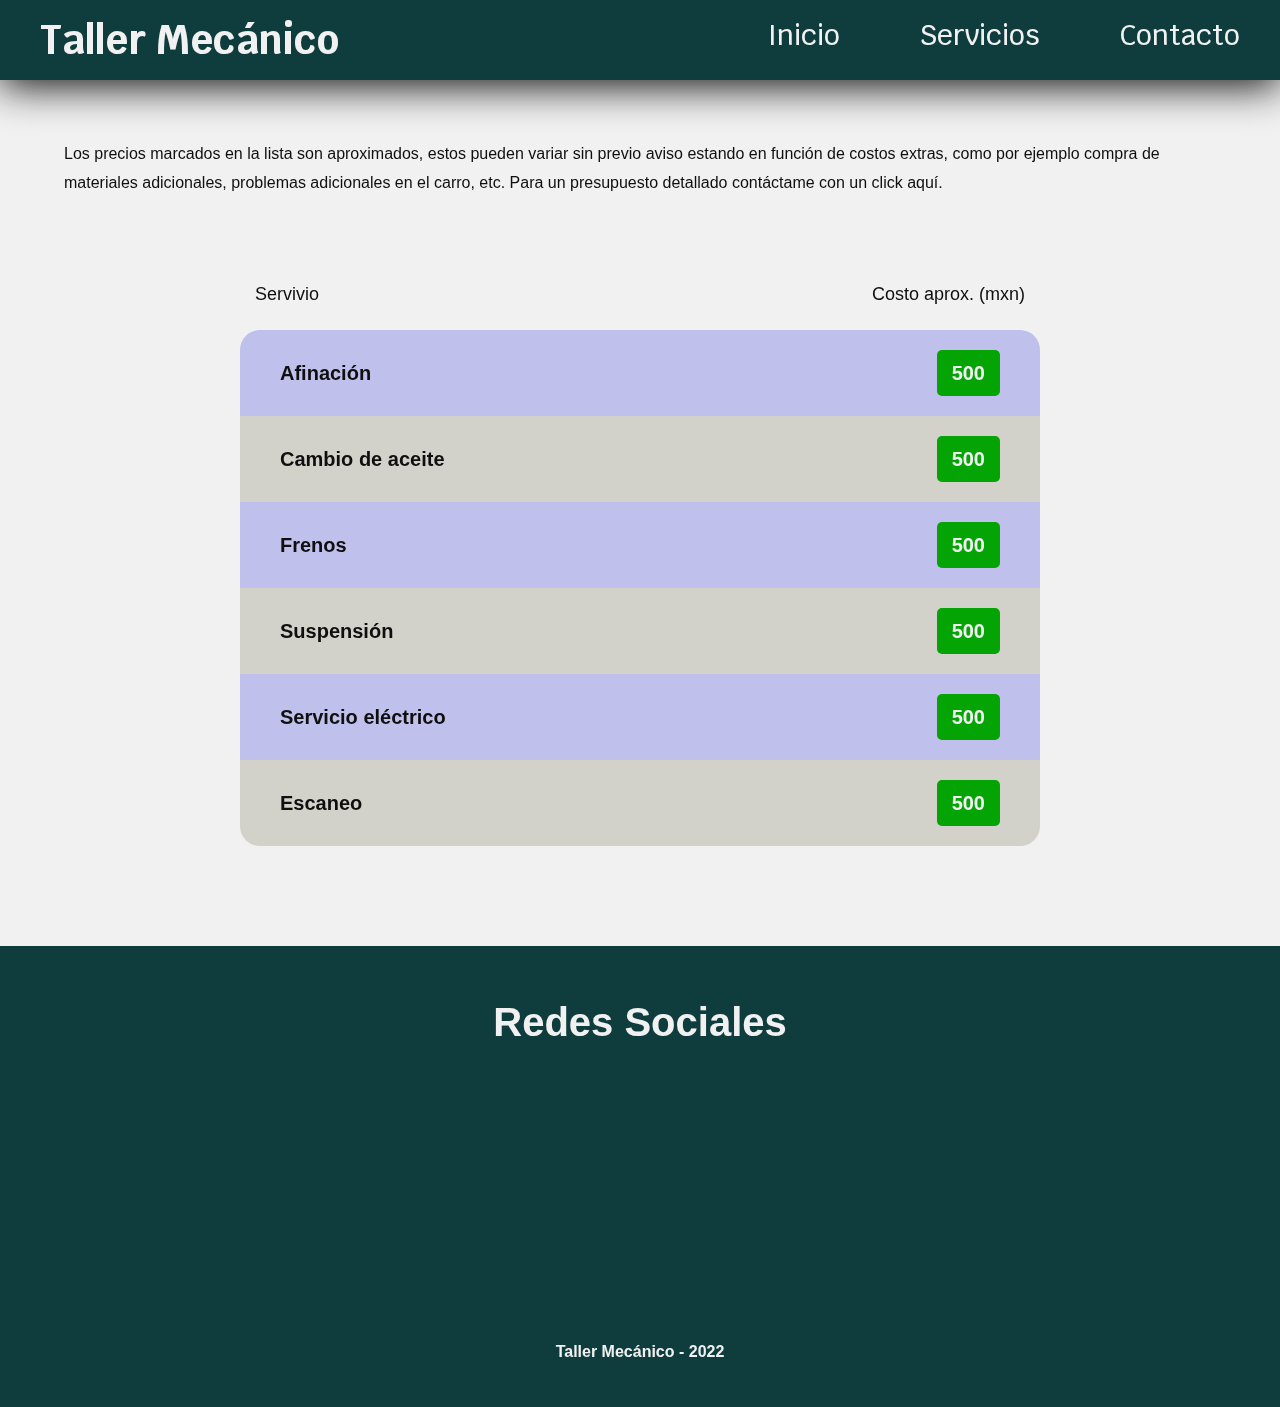
==== all_services.html @ ab302814 "First Commit" ====
<!DOCTYPE html>
<html lang="es">
  <head>
    <meta charset="UTF-8">
    <meta http-equiv="X-UA-Compatible" content="IE=edge">
    <meta name="viewport" content="width=device-width, initial-scale=1.0"><link href="https://unpkg.com/aos@2.3.1/dist/aos.css" rel="stylesheet">
<link rel="stylesheet" href="https://cdnjs.cloudflare.com/ajax/libs/font-awesome/6.1.2/css/all.min.css" integrity="sha512-1sCRPdkRXhBV2PBLUdRb4tMg1w2YPf37qatUFeS7zlBy7jJI8Lf4VHwWfZZfpXtYSLy85pkm9GaYVYMfw5BC1A==" crossorigin="anonymous" referrerpolicy="no-referrer" />
<link rel="preconnect" href="https://fonts.googleapis.com">
<link rel="preconnect" href="https://fonts.gstatic.com" crossorigin>
<link href="https://fonts.googleapis.com/css2?family=Krub:wght@200;400;500;700&display=swap" rel="stylesheet">
    <link rel="stylesheet" href="css/normalize.css">
    <link rel="stylesheet" href="css/styles.css">
    <title>Taller Mecánico</title>
  </head>
  <body> 
        <nav class="single-page main-menu"> 
          <h2 class="main-menu__title">Taller Mecánico</h2>
          <ul class="main-menu__list"> 
            <li class="main-menu__element"> <a class="main-menu__link" href="index.html">Inicio</a></li>
            <li class="main-menu__element"> <a class="main-menu__link" href="services.html">Servicios</a></li>
            <li class="main-menu__element"> <a class="main-menu__link" href="contact.html">Contacto</a></li>
          </ul>
          <div class="main-menu__mobile"> <i class="color-mainWhite color-mainGray--hover cursor-pointer fa-solid fa-bars"></i></div>
        </nav>
        <div class="single-page menu-mobile"> 
          <div class="menu-mobile__container"> <i class="menu-mobile__close color-mainWhite color-mainGray--hover cursor-pointer fa-solid fa-xmark"></i>
            <ul class="menu-mobile__list"> 
            </ul>
          </div>
        </div>
    <main id="singlePage">
      <section class="all_services">
        <p class="all_services__description container">Los precios marcados en la lista son aproximados, estos pueden variar sin previo aviso estando en función de costos extras, como por ejemplo compra de materiales adicionales, problemas adicionales en el carro, etc. Para un presupuesto detallado contáctame <a class="clear-link color-mainBlack color-mainGreen--hover" href="#">con un click aquí.</a></p>
        <div class="all_services__titles"><span class="all_services__title_1">Servivio</span><span class="all_services__title_2">Costo aprox. (mxn)</span></div>
        <ul class="all_services__list clear-list">
          <li class="all_services__service"><span class="all_services__row bg-second-blue clear-link"><span class="all_services__name">Afinación </span><span class="all_services__price">500</span></span>
            <div class="all_services__content bg-second-orange">
              <p>Lorem ipsum dolor, sit amet consectetur adipisicing elit. Minus saepe inventore itaque aliquid, molestias.</p>
            </div>
          </li>
          <li class="all_services__service"><span class="all_services__row bg-second-gray clear-link"><span class="all_services__name">Cambio de aceite</span><span class="all_services__price">500</span></span>
            <div class="all_services__content bg-second-orange">
              <p>Lorem ipsum dolor sit amet consectetur, adipisicing elit. Assumenda obcaecati fuga ad blanditiis commodi est, culpa nostrum unde ab sint fugiat nihil sapiente id. Aspernatur molestias iste dignissimos officia inventore?</p>
              <p>Lorem ipsum dolor sit amet consectetur, adipisicing elit. Assumenda obcaecati fuga ad blanditiis commodi est, culpa nostrum unde ab sint fugiat nihil sapiente id. Aspernatur molestias iste dignissimos officia inventore?</p>
            </div>
          </li>
          <li class="all_services__service"><span class="all_services__row bg-second-blue clear-link"><span class="all_services__name">Frenos</span><span class="all_services__price">500</span></span>
            <div class="all_services__content bg-second-orange">
              <p>Lorem ipsum dolor, sit amet consectetur adipisicing elit. Minus saepe inventore itaque aliquid, molestias.</p>
            </div>
          </li>
          <li class="all_services__service"><span class="all_services__row bg-second-gray clear-link"><span class="all_services__name">Suspensión </span><span class="all_services__price">500</span></span>
            <div class="all_services__content bg-second-orange">
              <p>Lorem ipsum dolor sit amet consectetur, adipisicing elit. Assumenda obcaecati fuga ad blanditiis commodi est, culpa nostrum unde ab sint fugiat nihil sapiente id. Aspernatur molestias iste dignissimos officia inventore?</p>
              <p>Lorem ipsum dolor sit amet consectetur, adipisicing elit. Assumenda obcaecati fuga ad blanditiis commodi est, culpa nostrum unde ab sint fugiat nihil sapiente id. Aspernatur molestias iste dignissimos officia inventore?</p>
            </div>
          </li>
          <li class="all_services__service"><span class="all_services__row bg-second-blue clear-link"><span class="all_services__name">Servicio eléctrico</span><span class="all_services__price">500</span></span>
            <div class="all_services__content bg-second-orange">
              <p>Lorem ipsum dolor, sit amet consectetur adipisicing elit. Minus saepe inventore itaque aliquid, molestias.</p>
            </div>
          </li>
          <li class="all_services__service"><span class="all_services__row bg-second-gray clear-link"><span class="all_services__name">Escaneo</span><span class="all_services__price">500</span></span>
            <div class="all_services__content bg-second-orange">
              <p>Lorem ipsum dolor sit amet consectetur, adipisicing elit. Assumenda obcaecati fuga ad blanditiis commodi est, culpa nostrum unde ab sint fugiat nihil sapiente id. Aspernatur molestias iste dignissimos officia inventore?</p>
              <p>Lorem ipsum dolor sit amet consectetur, adipisicing elit. Assumenda obcaecati fuga ad blanditiis commodi est, culpa nostrum unde ab sint fugiat nihil sapiente id. Aspernatur molestias iste dignissimos officia inventore?</p>
            </div>
          </li>
        </ul>
      </section>
      <script src="js/app_accordion.js"> </script>
    </main>
    <footer class="footer">
      <h3 class="color-mainWhite font-size-4 text-center">Redes Sociales</h3>
      <div class="wheels-social"><a href="#" data-aos="zoom-out">
          <div class="wheel-container">
            <div class="wheel">
              <div class="wheel__inner"></div>
            </div><i class="wheel-social fa-brands fa-tiktok"></i>
          </div></a><a href="#" data-aos="zoom-out">
          <div class="wheel-container">
            <div class="wheel">
              <div class="wheel__inner"></div>
            </div><i class="wheel-social fa-brands fa-facebook"></i>
          </div></a><a href="#" data-aos="zoom-out">
          <div class="wheel-container">
            <div class="wheel">
              <div class="wheel__inner"></div>
            </div><i class="wheel-social fa-brands fa-instagram"></i>
          </div></a></div>
      <h4 class="color-mainWhite text-center">Taller Mecánico - 2022</h4>
    </footer>
    <script src="https://unpkg.com/aos@2.3.1/dist/aos.js"></script>
    <script>AOS.init({duration: 600, once: true});</script>
    <script src="js/app_scroll.js"></script>
    <script src="js/app_mobile.js"></script>
  </body>
</html>
---- css/styles.css ----
/*************************************************************/
/************************* Variables *************************/
/*************************************************************/

:root {
    /* Colors */
    --main-black:            #100F0F;
    --main-green:            #0F3D3E;
    --main-darkGreen:        #031f20;
    --main-gray:             #E2DCC8;
    --main-white:            #F1F1F1;
    --main-transparentWhite: rgba(241, 241, 241, 0.3);
    --main-transparentBlack: rgba(16, 15, 15, 0.6);

    --second-gray:   #d2d2ca;
    --second-blue:   rgb(192, 192, 236);
    --second-green:  rgb(5, 164, 5);
    --second-orange: rgb(251, 229, 188);
    /* Fonts */
    --main-font: 'Krub', sans-serif;

}

/************************************************************/
/************************* Settings *************************/
/************************************************************/

*, *:before, *:after {
    box-sizing: inherit;
    margin:     0;
    padding:    0;
}

html {
    box-sizing: border-box;
    font-size:  62.5%;
}

body {
    background-color: var(--main-white);
    color:            var(--main-black);
    font-family:      Arial, Helvetica, sans-serif;
    font-size:        1.6rem;
    line-height:      1.8;
    overflow-x:       hidden;
}

body::-webkit-scrollbar {
    background-color: var(--main-gray);
    width:            1.2rem;
}

body::-webkit-scrollbar-thumb {
    background-color: var(--main-green);
    border-radius:    1rem;
}

body::-webkit-scrollbar-thumb:hover {
    background-color: var(--main-darkGreen);
    border-radius:    1rem;
}


/*************************************************************/
/************************* Utilities *************************/
/*************************************************************/

.bg-second-blue {
    background-color: var(--second-blue);
}

.bg-second-gray {
    background-color: var(--second-gray);
}

.bg-second-green {
    background-color: var(--second-green);
}

.bg-second-orange {
    background-color: var(--second-orange);
}

.button {
    border:           none;
    background-color: var(--main-green);
    border-radius:    4rem;
    color:            var(--main-white);
    font-size:        2rem;
    padding:          1.6rem 3.2rem;
    transition:       all linear 0.2s;
}

.button:hover {
    background-color: var(--main-darkGreen);
    color:            var(--main-gray);
    cursor:           pointer;
    transform:        scale(1.01);
}

@media (max-width: 950px) {
    .button {
        font-size: 1.6rem;
        padding:   1.4rem 2.8rem;
    }
}

@media (max-width: 500px) {
    .button {
        font-size: 1.2rem;
        padding:   1.2rem 2.4rem;
    }
}

.clear-link {
    text-decoration: none;
}

.clear-list {
    list-style: none;
}

.container {
    margin:    0 auto;
    max-width: 120rem;
    width:     90%;
}

@media (max-width: 500px) {
    .container {
        width: 95%;
    }
}

.color-mainWhite {
    color: var(--main-white);
}

.color-mainGray {
    color: var(--main-gray);
}

.color-mainGreen {
    color: var(--main-green);
}

.color-mainBlack {
    color: var(--main-black);
}

.color-mainWhite--hover:hover {
    color: var(--main-white);
}

.color-mainGray--hover:hover {
    color: var(--main-gray);
}

.color-mainGreen--hover:hover {
    color: var(--main-green);
}

.color-mainBlack--hover:hover {
    color: var(--main-black);
}

.cursor-pointer:hover {
    cursor: pointer;
}

.display-none {
    display: none;
}

.font-size-2 {
    font-size: 2rem;
}

.font-size-3 {
    font-size: 3rem;
}

.font-size-4 {
    font-size: 4rem;
}

#singlePage {
    margin-top: 14rem;
}

.text-center {
    text-align: center;
}


/*************************************************************/
/************************* Main Menu *************************/
/*************************************************************/

/* Desktop */

.main-menu {
    align-items:      center;
    background-color: transparent;
    display:          flex;
    font-family:      var(--main-font);
    height:           8rem;
    justify-content:  space-between;
    left:             0;
    padding-left:     4rem;
    position:         fixed;
    right:            0;
    top:              0;
    transition:       top 1s, background-color 1s;
    z-index:          100;
}

.main-menu.single-page {
    background-color: var(--main-green);
}

.main-menu__title {
    color:     var(--main-white);
    font-size: 4rem;
}

.main-menu__list {
    align-items:     center;
    display:         flex;
    height:          100%;
    justify-content: flex-end;
    list-style:      none;
}

.main-menu__element {
    height: 100%;
}

.main-menu__link {
    border-bottom:   0.5rem solid transparent;
    color:           var(--main-white);
    display:         inline-block;
    font-size:       2.8rem;
    font-weight:     500;
    height:          100%;
    padding:         1rem 4rem;
    text-decoration: none;
}

.main-menu__link:hover {
    color: var(--main-gray);
}

.single-page,
.main-menu__listMod {
    box-shadow: 0 0.6rem 4rem var(--main-black);
}

.single-page .main-menu__link:hover,
.main-menu__listMod .main-menu__link:hover {
    border-bottom: 0.5rem solid var(--main-gray);
}

.main-menu__mobile {
    display: none;
}

/* Mobile */

.menu-mobile {
    background-color: var(--main-green);
    box-shadow:       0 0.6rem 2rem var(--main-black);
    display:          none;
    left:             0;
    position:         fixed;
    right:            0;
    top:              -40rem;
    transition:       top ease-in-out 0.6s;
    z-index:          200;
}

.menu-mobile__container {
    position: relative;
}

.menu-mobile__close {
    font-size: 2.8rem;
    position:  absolute;
    right:     4rem;
    top:       2rem;
}

.menu-mobile__list {
    align-items:     center;
    display:         flex;
    flex-direction:  column;
    justify-content: center;
    list-style:      none;
    padding:         4rem 0;
}

.menu-mobile__link {
    border-bottom:   0.5rem solid transparent;
    color:           var(--main-white);
    display:         inline-block;
    font-size:       2.4rem;
    font-weight:     500;
    height:          100%;
    padding:         1rem 4rem;
    text-decoration: none;
}

.menu-mobile__link:hover {
    border-bottom: 0.5rem solid var(--main-gray);
    color:         var(--main-gray);
}

@media (max-width: 950px) {
    .main-menu__title {
        font-size: 3.4rem;
    }

    .main-menu__list {
        display: none;
    }

    .main-menu__mobile {
        display:      block;
        font-size:    2.6rem;
        margin-right: 4rem;
    }
}

@media (max-width: 500px) {
    .main-menu {
        padding-left: 2rem;
    }

    .main-menu__title {
        font-size: 2.8rem;
    }

    .main-menu__mobile {
        font-size:    2rem;
        margin-right: 2rem;
    }
}


/**********************************************************/
/************************* Header *************************/
/**********************************************************/

.header {
    align-items:     flex-start;
    border-radius:   0 0 50% 50% / 0 0 20% 20%;
    display:         flex;
    flex-direction:  column;
    height:          60rem;
    justify-content: center;
    overflow-x:      hidden;
    margin-bottom:   10rem;
    padding:         0 10%;
    transform:       scale(1.2);    
}

.header.header-index {
    background: url('../img/jpg/auto2.jpg') no-repeat center center/cover;
    overflow-x: hidden;
}

.header.header-services {
    background: url('../img/jpg/services.jpg') no-repeat center center/cover;
    overflow-x: hidden;
}

/* .header.header-contact {

} */

.header__message {
    color:     var(--main-white);
    font-size: 3rem;
}

.header__button {
    margin-top: 2rem;
}

@media (max-width: 950px) {
    .header {
        align-items: center;
        padding:     0 2rem;
        transform:   scale(1);    
    }

    .header__message {
        font-size:  2.4rem;
        margin:     0 2rem;
        text-align: center;
    }

    .header__button {
        margin-top: 8rem;
    }
}


/***********************************************************************/
/************************* Service Description *************************/
/***********************************************************************/

.service-descriptions {
    align-items:     center;
    display:         flex;
    flex-wrap:       wrap;
    justify-content: space-evenly;
}

.service-description {
    margin:  2rem 0;
    padding: 2rem;
    width:   max(30rem, 30%);
}

.service-description__image {
    align-items:      center;
    background-color: var(--main-darkGreen);
    border-radius:    50%;
    display:          flex;
    height:           20rem;
    justify-content:  center;
    margin:           2rem auto;
    width:            20rem;
}

.service-description__text {
    margin:     0 auto;
    text-align: center;
    width:      90%;
}

@media (max-width: 700px) {
    .service-descriptions {
        flex-direction: column;
    }
}


/*************************************************************/
/************************* Services **************************/
/*************************************************************/

.galery-services {
    display:         flex;
    flex-wrap:       wrap;
    justify-content: space-between;
}

.galery-service {
    align-items:     center;
    display:         flex;
    font-size:       2.6rem;
    font-weight:     700;
    height:          30rem;
    justify-content: center;
    margin:          1rem 0;
    transition:      width linear 0.08s;
}

.galery-service a {
    align-items:     center;
    display:         flex;
    height:          100%;
    justify-content: center;
    padding:         2rem;
    text-align:      center;
    transition:      all linear 0.1s;
    width:           100%;
}

.galery-service a:hover {
    background-color: var(--main-transparentBlack);
}

.galery-service--50 {
    width: calc(50% - 1rem);
}

.galery-service--30 {
    width: calc(33.33% - 1rem);
}

.galery-service--50.galery-selected {
    width: calc(66.8% - 1rem);
}

.galery-service--50.galery-lateral {
    width: calc(33.3% - 1rem);
}

.galery-service--30.galery-selected {
    width: calc(50% - 1rem);
}

.galery-service--30.galery-lateral {
    width: calc(25% - 1rem);
}

@media (max-width: 850px) {
    .galery-services {
        flex-direction: column;
    }

    .galery-service--50 {
        width: max(100%, 25rem);
    }
    
    .galery-service--30 {
        width: max(100%, 25rem);
    }
}


/****************************************************************/
/************************* All Services *************************/
/****************************************************************/

.all_services__titles {
    align-items:     center;
    display:         flex;
    font-size:       1.8rem;
    font-weight:     500;
    justify-content: space-between;
    margin:          0 auto;
    margin-bottom:   2rem 0;
    padding:         2rem;
    width:           min(95%, 85rem);
}

.all_services__title_1 {
    padding:    0 4rem 0 2rem;
    text-align: center;
}

.all_services__title_2 {
    padding:    0 2rem 0 4rem;
    text-align: center;
}

.all_services__description {
    margin-bottom: 6rem;
}

.all_services__list {
    border-radius: 2rem;
    margin:        0 auto;
    min-width:     25rem;
    overflow:      hidden;
    width:         min(95%, 80rem);
}

.all_services__row {
    align-items:     center;
    color:           var(--main-black);
    display:         flex;
    font-size:       2rem;
    font-weight:     700;
    justify-content: space-between;
    padding:         2rem 4rem;
}

.all_services__row:hover {
    cursor: pointer;
}

.all_services__price {
    background-color: var(--second-green);
    border-radius:    0.5rem;
    color:            var(--main-white);
    margin-left:      4rem;
    padding:          0.5rem 1.5rem;
}

.all_services__content {
    padding:    0 4rem;
    margin: 0 auto;
    max-height: 0;
    overflow: auto;
    transition: max-height linear 0.2s;
    width: 98%;
}

.all_services__content.all_services__content-active {
    max-height: 30rem;
    padding:    4rem;
}

@media (max-width: 600px) {
    .all_services__title_1 {
        padding: 0 4rem 0 0;
        text-align: center;
    }
    
    .all_services__title_2 {
        padding: 0 0 0 4rem;
    }

    .all_services__list {
        width: 95%;
    }    
}


/**********************************************************/
/************************* Footer *************************/
/**********************************************************/

.footer {
    background-color: var(--main-green);
    margin-top:       10rem;
    min-height:       40rem;
    padding:          4rem 0;
}


/**********************************************************/
/************************* Wheels *************************/
/**********************************************************/

.wheels-social {
    display:         flex;
    flex-wrap:       wrap;
    justify-content: center;
    padding:         2rem;
}

.wheel-container {
    border-radius: 50%;
    height:        200px;
    margin:        2rem 4rem;
    position:      relative;
    transition:    all ease-out 1s;
    width:         200px;
}

.wheel-container:hover {
    transform: rotate(360deg);
}

.wheel {
    bottom:        0; 
    border-radius: 50%;
    left:          0;
    position:      absolute;
    right:         0;
    top:           0;
}

.wheel-social {
    bottom:    65px;
    color:     white;
    font-size: 70px;
    left:      65px;
    position:  absolute;
    right:     65px;
    top:       65px;
    z-index:   20;
}

.wheel__inner {
    background:    rgb(0,0,0);
    background:    radial-gradient(circle, rgba(0,0,0,1) 0%, rgba(51,51,51,1) 64%, rgba(255,255,255,1) 100%);    height: 300px;
    border-radius: 50%;
    height:        200px;
    position:      relative;
    width:         200px;
}

.wheel__inner::after {
    border:        solid 8px white;
    border-radius: 50%;
    bottom:        25px;
    content:       "";
    height:        150px;
    left:          25px;
    position:      absolute;
    right:         25px;
    top:           25px;
    width:         150px;
    z-index:       10;
}

.wheel__inner::before {
    background-color: gray;
    bottom:           50px;
    border-radius:    50%;
    content:          "";
    height:           100px;
    left:             50px;
    position:         absolute;
    right:            50px;
    top:              50px;
    width:            100px;
    z-index:          20;
}
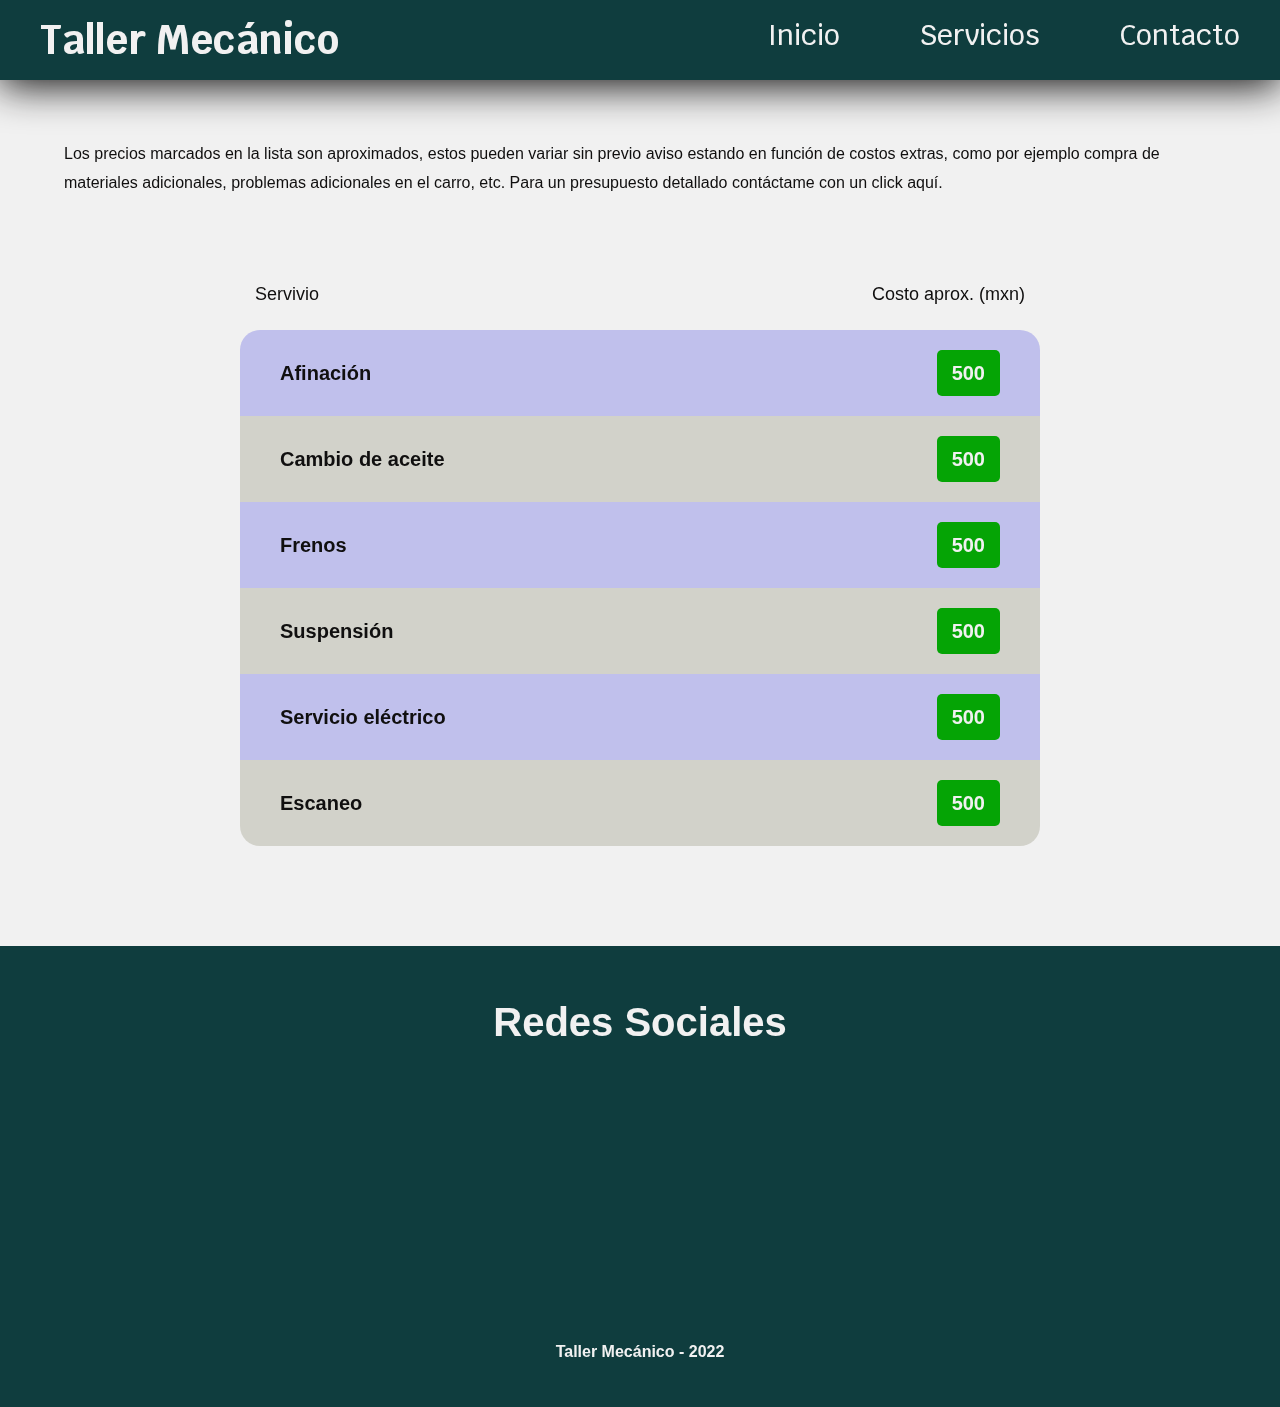
==== commit 6b28a608: "menu fix" ====
--- a/all_services.html
+++ b/all_services.html
@@ -25,6 +25,9 @@
         <div class="single-page menu-mobile"> 
           <div class="menu-mobile__container"> <i class="menu-mobile__close color-mainWhite color-mainGray--hover cursor-pointer fa-solid fa-xmark"></i>
             <ul class="menu-mobile__list"> 
+              <li class="menu-mobile__element"> <a class="main-menu__link" href="index.html">Inicio</a></li>
+              <li class="menu-mobile__element"> <a class="main-menu__link" href="services.html">Servicios</a></li>
+              <li class="menu-mobile__element"> <a class="main-menu__link" href="contact.html">Contacto</a></li>
             </ul>
           </div>
         </div>
--- a/css/styles.css
+++ b/css/styles.css
@@ -583,22 +583,39 @@
 }
 
 .all_services__content {
+    box-shadow: 0rem 0.2rem 0.6rem var(--main-transparentBlack);
+    margin:     0 auto;
+    max-height: 0;
+    overflow:   auto;
     padding:    0 4rem;
-    margin: 0 auto;
-    max-height: 0;
-    overflow: auto;
     transition: max-height linear 0.2s;
-    width: 98%;
+    width:      98%;
 }
 
 .all_services__content.all_services__content-active {
+    margin-bottom: 1rem;
     max-height: 30rem;
     padding:    4rem;
 }
 
+.all_services__content::-webkit-scrollbar {
+    background-color: var(--main-gray);
+    width:            1.2rem;
+}
+
+.all_services__content::-webkit-scrollbar-thumb {
+    background-color: var(--main-green);
+    border-radius:    1rem;
+}
+
+.all_services__content::-webkit-scrollbar-thumb:hover {
+    background-color: var(--main-darkGreen);
+    border-radius:    1rem;
+}
+
 @media (max-width: 600px) {
     .all_services__title_1 {
-        padding: 0 4rem 0 0;
+        padding:    0 4rem 0 0;
         text-align: center;
     }
     
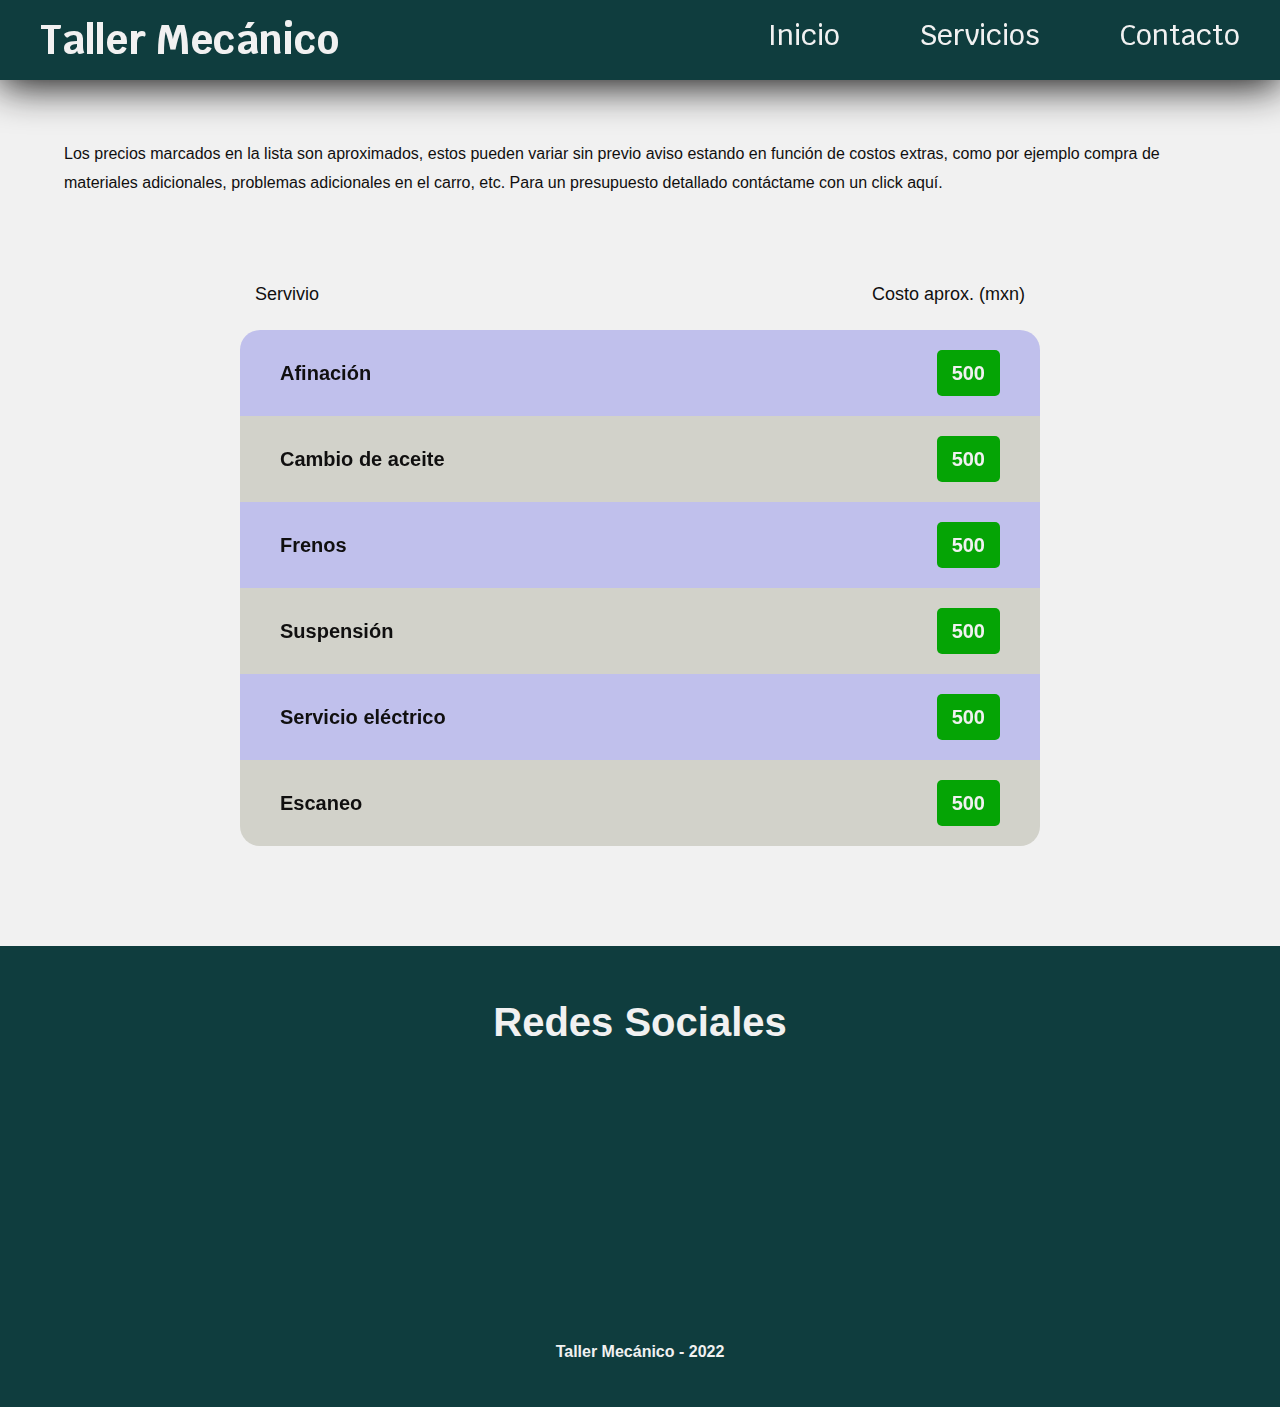
==== commit e748ff60: "menu fix" ====
--- a/all_services.html
+++ b/all_services.html
@@ -35,7 +35,7 @@
       <section class="all_services">
         <p class="all_services__description container">Los precios marcados en la lista son aproximados, estos pueden variar sin previo aviso estando en función de costos extras, como por ejemplo compra de materiales adicionales, problemas adicionales en el carro, etc. Para un presupuesto detallado contáctame <a class="clear-link color-mainBlack color-mainGreen--hover" href="#">con un click aquí.</a></p>
         <div class="all_services__titles"><span class="all_services__title_1">Servivio</span><span class="all_services__title_2">Costo aprox. (mxn)</span></div>
-        <ul class="all_services__list clear-list">
+        <ul class="all_services__list clear-list" data-aos="fade-left">
           <li class="all_services__service"><span class="all_services__row bg-second-blue clear-link"><span class="all_services__name">Afinación </span><span class="all_services__price">500</span></span>
             <div class="all_services__content bg-second-orange">
               <p>Lorem ipsum dolor, sit amet consectetur adipisicing elit. Minus saepe inventore itaque aliquid, molestias.</p>
--- a/css/styles.css
+++ b/css/styles.css
@@ -415,6 +415,7 @@
     display:         flex;
     flex-wrap:       wrap;
     justify-content: space-evenly;
+    margin-bottom:   6rem;
 }
 
 .service-description {
@@ -445,6 +446,190 @@
         flex-direction: column;
     }
 }
+
+
+/***************************************************************/
+/************************* Text Image **************************/
+/***************************************************************/
+
+.text-image {
+    align-items:     center;
+    display:         flex;
+    justify-content: space-between;
+    width:           100%;
+}
+
+.text-image__text {
+    line-height: 2.4;
+    width:       50%;
+}
+
+.text-image__image {
+    display: block;
+    margin:  0 auto;
+    width:   45%;
+}
+
+.text-image img {
+    display: block;
+    margin:  0 auto;
+    width:   100%;
+}
+
+@media (max-width: 950px) {
+    .text-image {
+        flex-direction: column-reverse;
+    }
+
+    .text-image__text {
+        width: 90%;
+    }
+    
+    .text-image__image {
+        margin-bottom: 4rem;
+        width:         100%;
+    }
+}
+
+
+/*************************************************************/
+/************************* Services **************************/
+/*************************************************************/
+
+.section-slider {
+    background-color: var(--main-white);
+    height:           60rem;
+    margin:           8rem auto;
+    position:         relative;
+    width:            75%;
+}
+
+@media (max-width: 1000px) {
+    .section-slider {
+        width: 95%;
+    }
+}
+
+@media (max-width: 600px) {
+    .section-slider {
+        height: 40rem;
+    }
+}
+
+.slider-container {
+    bottom:   5rem;
+    height:   calc(100% - 10rem);
+    left:     5rem;
+    position: absolute;
+    right:    5rem;
+    top:      5rem;
+    width:    calc(100% - 10rem);
+}
+
+@media (max-width: 600px) {
+    .slider-container {
+        top:    2rem;
+        bottom: 2rem;
+        right:  2rem;
+        left:   2rem;
+        height: calc(100% - 4rem);
+        width:  calc(100% - 4rem);
+    }
+}
+
+.slider {
+    height:   100%;
+    position: relative;
+    width:    100%;
+}
+
+.slide {
+    height:     100%;
+    opacity:    0;
+    position:   absolute;
+    transition: opacity linear 0.6s;
+    width:      100%;
+}
+
+.slide-information {
+    align-items:      center;
+    background-color: var(--second-orange);
+    display:          flex;
+    flex-direction:   column;
+    height:           100%;
+    justify-content:  center;
+    padding:          1rem;
+}
+
+.slide-information * {
+    margin: 1rem ;
+}
+
+.slider img {
+    height:     50rem;
+    object-fit: cover;
+    width:      100%;
+}
+
+@media (max-width: 600px) {
+    img {
+        height: 36rem;
+    }
+}
+
+.slider-buttons-container {
+    position: absolute;
+    z-index: 100;
+    width: 100%;
+    left: 0;
+    right: 0;
+    top: calc(100% - 14rem);
+    bottom: 4rem;
+    height: 10rem;
+}
+
+.slider-buttons {
+    width: 100%;
+    display: flex;
+    align-items: center;
+    justify-content: center;
+    height: 100%;
+}
+
+.slider__button {
+    border-radius: 50%;
+    width: 1.6rem;
+    height: 1.6rem;
+    margin: 0.8rem;
+    background-color: rgba(128, 128, 128, 0.5);
+    border: solid 0.2rem rgba(211, 211, 211, 0.5);
+}
+
+.slider__button:hover {
+    cursor: pointer;
+    background-color: rgb(128, 128, 128);
+    border: solid 0.2rem rgb(211, 211, 211);
+}
+.slider__button.slider__button--selected {
+    cursor: pointer;
+    background-color: rgb(128, 128, 128);
+    border: solid 0.2rem rgb(211, 211, 211);
+}
+
+@media (max-width: 600px) {
+    .slider-buttons-container {
+        top: calc(100% - 10rem);
+        bottom: 0;
+        height: 10rem;
+    }
+
+    .slider__button {
+        width: 1.4rem;
+        height: 1.4rem;
+        margin: 0.6rem;
+    }
+}
+
 
 
 /*************************************************************/
